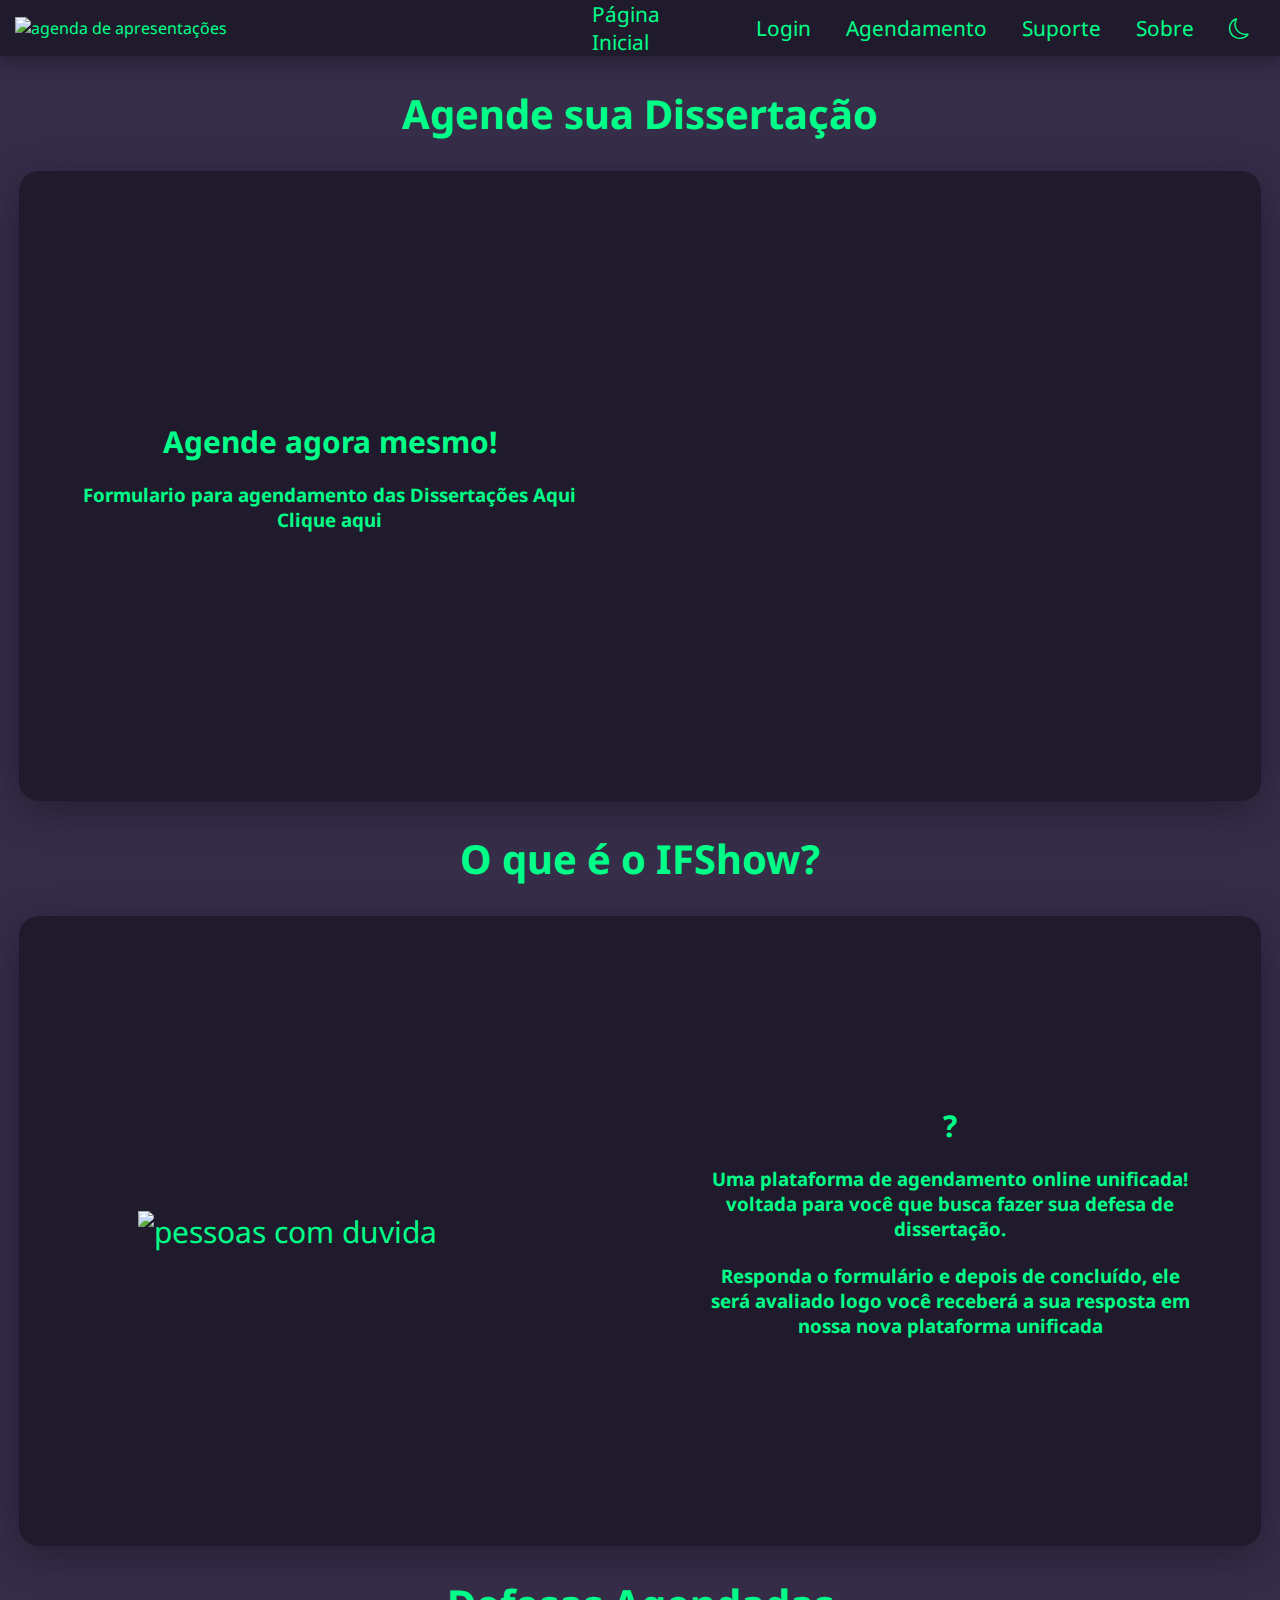
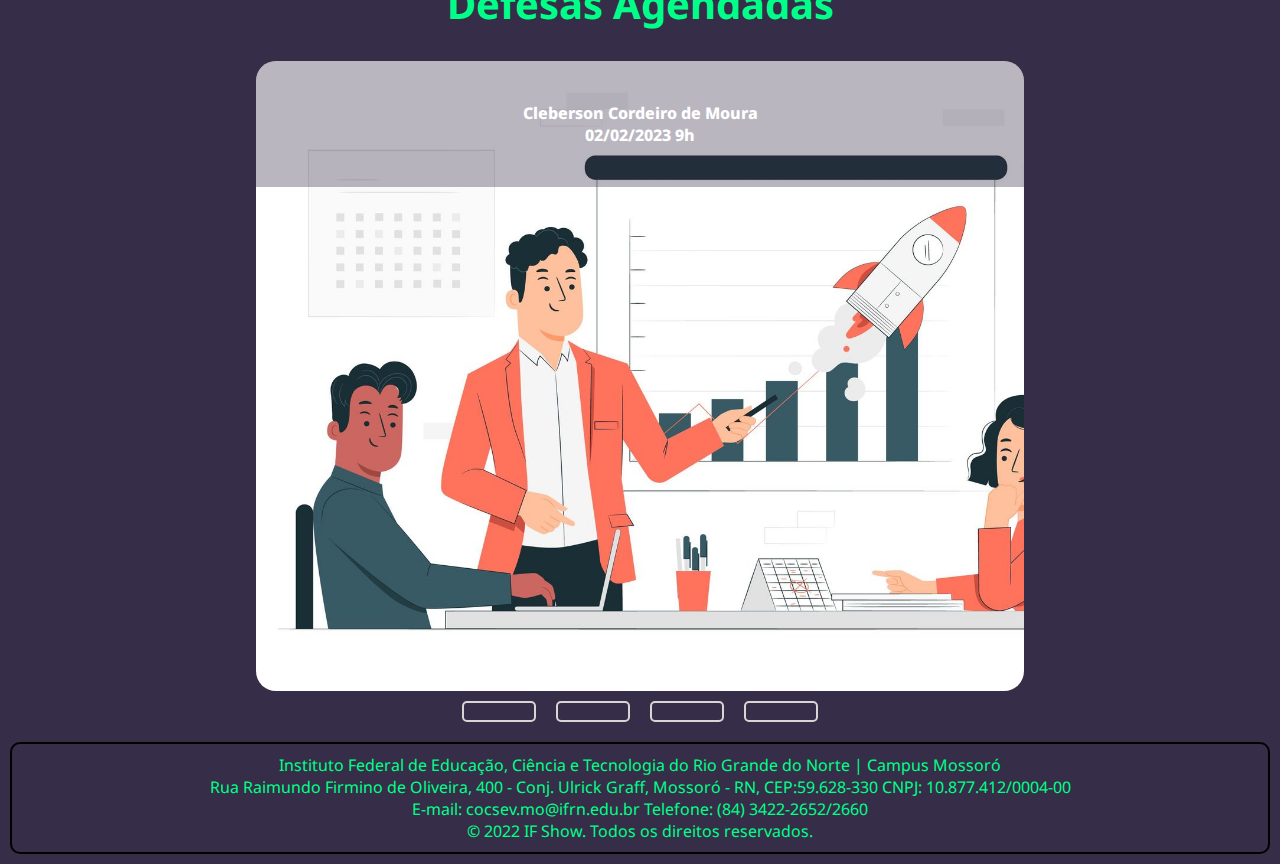
==== index.html @ 79ba43a1 "Update index.html" ====
<!DOCTYPE html>
<html lang="pt-br">
<head>
    <meta charset="UTF-8">
    <meta http-equiv="X-UA-Compatible" content="IE=edge">
    <meta name="viewport" content="width=device-width, initial-scale=1.0">
    <title>Projeto integrador</title>
    <link rel="stylesheet" href="estilos/index.css">
    <link rel="stylesheet" href="media_queries/indexmq.css">

    <link rel="stylesheet" href="https://cdn.jsdelivr.net/npm/bootstrap-icons@1.9.1/font/bootstrap-icons.css">
    <link rel="stylesheet" href="estilos/header_e_footer.css">
    <link rel="shortcut icon" href="imagens/favicon.ico" type="image/x-icon">
    <!--Links dos ícones-->
    
</head>

<body>
    
    <header>
        
        <section id="logo">
            <a target="_blank"  href="https://profept.ifrn.edu.br/">
                <img class="efeito_de_zoom" src="imagens/logo.png" alt="agenda de apresentações" >
            </a>
            

        </section>
        <section  id="icones">
           
            <nav id="nav">
                 <button id="btn-mobile">
                    <span id="hamburguer"></span>
                </button>
                
            
            <ul id="menu">
                <li>
                    <a  href="index.html" class="efeito efeito_de_carregamento"> Página Inicial</a>
                </li>
                
                <li>
                    <a href="login.html" class="efeito efeito_de_carregamento" rel="next">Login</a>
                </li>

                <li>
                    <a href="agendamento.html" class="efeito efeito_de_carregamento" rel="next">Agendamento</a> 
                </li>
               
                <li>
                    <a href="suporte.html" class="efeito efeito_de_carregamento" rel="next">Suporte</a>
                </li>

                <li>
                    <a href="sobre.html" class="efeito efeito_de_carregamento" rel="next">Sobre</a> 
                </li>


                

                <li>
                    <a href="#" class="efeito efeito_de_carregamento">
                       <input type="checkbox" name="mudar_tema" id="mudar_tema" >
                    <label for="mudar_tema" >
                        <i class="bi bi-sun "></i>
                        <i class="bi bi-moon"></i>
                    </label> 
                    </a>
                </li>
                    
                    
                
            </ul>
            </nav>
            

        </section>
    </header>
    <main>
<h1>Agende sua Dissertação </h1>
<section class="opcoes">
 
    <div class="left_part">
        <img src="imagens/happy-student-animate.svg" class="estudantes_felizes" alt="">
    </div>

    <div class="right_part">
       
        <div class="card_opcoes">
            <h3>Agende agora mesmo!</h3>
        
        <div class="textfield"> 
            <h3>Formulario para agendamento das Dissertações Aqui</h3>
           
            <h3><a href="agendamento.html">Clique aqui</a></h3>
           

            
        </div>
        

        </div>
        
       
       </div>

    </div>    

</section>
<h1>O que é o IFShow?</h1>
      
        <section class="opcoes opcoes2">
            
 
            <div class="left_part">
                <img src="imagens/questions-animate.svg" class="estudantes__com_duvidas" alt="pessoas com duvida">
            </div>
        
            <div class="right_part">
               
                <div class="card_opcoes">
                    <h3>?</h3>
                
                <div class="textfield"> 
                    
                   
                    <h3>Uma plataforma de agendamento online unificada! voltada para você que busca fazer sua defesa de dissertação.</h3>
                    <br>
                    <h3>Responda o formulário e depois de concluído, ele será avaliado logo você receberá a sua resposta em nossa nova plataforma unificada</h3>
                   
        
                    
                </div>
                
        
                </div>
                
               
               </div>
        
            </div>  
        </section>  
<h1>Defesas Agendadas</h1>
<section id="carrossel">
    
    
    <div id="slides">    
        <input type="radio" name="slide" id="slide1" checked>
       
        <input type="radio" name="slide" id="slide2">
        <input type="radio" name="slide" id="slide3">
        <input type="radio" name="slide" id="slide4">
        
        <div class="slide s1">
            <div id="imagem1">
                <div class="text_aside">
                    <p>Cleberson Cordeiro de Moura</p>
                    <p>02/02/2023 9h</p>
                </div>
                
            </div>
             
           
                
                    
        </div>
        <div class="slide">
            <div id="imagem2">
                <div class="text_aside">
                    <p>Maria do Socorro Araújo Vale</p>
                   
                    <p>02/02/2023 14h</p>
                </div>
            
            </div>
                
                
        </div>
        <div class="slide">
            <div id="imagem3">
                <div class="text_aside">
                    <p>Rafael Castro de Souza</p>
                    
                    <p>16/02/2023 9h</p>

            
                </div>
            
            </div>
            
                
                
               
        </div>
        <div class="slide">
            
            <div id="imagem4">
                <div class="text_aside">
                <p>Leila Maria Rodrigues Carvalho</p>
                <p>02/03/2023 9h</p>
            </div>
                 
            </div>
           
                
        </div>
    
        
        
    </div>

        
</section>
<div class="navegacao">
            <label for="slide1"></label>
            <label for="slide2"></label>
            <label for="slide3"></label>
            <label for="slide4"></label>
        </div>

        
    </main>

    <footer>
        
        <p>Instituto Federal de Educação, Ciência e Tecnologia do Rio Grande do Norte | Campus Mossoró</p>
        <p>Rua Raimundo Firmino de Oliveira, 400 - Conj. Ulrick Graff, Mossoró - RN, CEP:59.628-330 CNPJ: 10.877.412/0004-00 </p>
        <p>E-mail: cocsev.mo@ifrn.edu.br Telefone: (84) 3422-2652/2660</p>
        
        
        <p>© 2022 IF Show. Todos os direitos reservados.</p>
    </footer>
</body>
</html>

<script src="Javascript/javascript_principal.js"></script>
<script src="Javascript/carrossel.js"></script>
<!--defer - o arquivo será carregado dps do documento - não funcionar no GitHub Pages-->
---- estilos/index.css ----
@charset "utf-8";
@import url('https://fonts.googleapis.com/css2?family=Noto+Sans&family=Passion+One:wght@400;700;900&family=Sriracha&display=swap');
*{
    margin: 0px;
    padding: 0px;
}



body{
    box-sizing: border-box;
    background-color: #362d49;
    color: #00ff88;
    font-family: "Noto Sans", sans-serif;
    transition: 0.3s;
}

/*
-----cabeça------
*/


h1{
    font-size: 40px;
    text-align: center;
    margin: 30px;
   
}
/*Modo claro e modo escuro*/


.light header{
    background-image: linear-gradient(to right,rgb(55, 226, 169),rgb(53, 130, 231));
    color: #0f73e6;
}

.light{
    background-image: linear-gradient(to right,rgb(53, 130, 231),aliceblue);
    color: black;
}
.light .bi-sun{color: white;}
.light .opcoes{
    background-image: linear-gradient(to right,aliceblue,rgb(53, 130, 231));
}


.light  .navegacao label{
    border:solid 2px black;
}
.light  .navegacao label:hover{
    background-color: #00ff88;
}

.light .textfield>input{
   
    background-color: aquamarine;
    color: black;
    
}
.light header a{
    color: white;
}
/*Modo claro e modo escuro*/

/*
-----cabeça------
*/
 /*Main*/
 /*Parte para agendar apresentações, tcc e seminários*/
 .opcoes{ 
    
    border-radius: 20px;
    box-shadow: 0px 10px 40px #00000056;
    display: flex;
    align-items: center;
    justify-content: center;
    flex-direction: row-reverse;
    background: #201b2c;
    height: 70vh;
    width: 97vw;
     margin: auto;
    
       
 }
 .opcoes2{
    flex-direction: row;
 }
 .opcoes{
    margin-bottom: 20px;
 }
 .left_part{
    display: flex;
    width: 100vw;
    height: 100vh;
    display: flex;
    justify-content: center;
    align-items: center;
    font-size: 30px;

 }
 .estudantes_felizes{width: 30vw;}
 .estudantes__com_duvidas{ width: 30vw;
}
 .right_part{
    width: 100vw;
    height: 100vh;
    display: flex;
    justify-content: center;
    flex-direction:column;
    
    align-items: center;
    font-size: 1.6em;
    
 }
 
 .card_opcoes{
    
    width: 80%;
    height: 50%;
    display: flex;
    justify-content: center;
    align-items: center;
    flex-direction: column;
    padding: 30px 35px;
    
 }
.textfield{
    
    font-size: 1rem;
    width: 100%;
    text-align: center;
    display: flex;
    flex-direction: column;
    align-items: center;
    justify-content: center;
    padding: 20px;
    
}
.textfield a{cursor: pointer;}

.textfield a:hover{
    color: white;
}

 
/*carrossel de imagens*/

 

#carrossel{
    
    box-sizing: border-box;
    overflow: hidden;
   border-radius: 20px;
    

   margin: auto;
    height: 70vh;
    width: 60vw;
    
   
    
 }
 #slides{
    display: flex;
    height: 100%;
    width: 500%;
    background: no-repeat;
   
    
 } 

 .slide{
   
    width: 20%;
    transition: .6s;
    
     
}
.slide .text_aside {
    
   display: flex;
   align-items: center  ;
   flex-direction: column;
   justify-content: center;
   height: 20%;
   width: 100%;
   
   background-color: #362d4959; 
      

}
.slide .text_aside p{
    font-weight: 800;
    color: white;
}
#imagem1{ 
    background-image: url('../imagens/apresentacao1.jpg');
    background-size:cover;
    background-repeat: no-repeat;  
    height: 100%;
    width: 100%;
}
#imagem2{
    background-image: url('../imagens/apresentacao2.jpg');
    /*Toma cuidado com os caminhos das imagem o live server pode enganar*/
    background-size: cover;
   
    background-repeat: no-repeat;
    height: 100%;
    width: 100%;
}
#imagem3{
    background-image: url('../imagens/apresentacao3.jpg');
    background-repeat: no-repeat;
    background-size: cover;
    height: 100%;
    width: 100%;
}
#imagem4{
    background-image: url('../imagens/apresentacao4.jpg');
    background-repeat: no-repeat;
    background-size: cover;
    
    height: 100%;
    width: 100%;
}
#slide1:checked ~ .s1{
    margin-left: 0;
    width: 20%;
    height: 100%;
    
    
}
#slide2:checked ~ .s1{
    margin-left: -20%;
   
    
    width: 20%;
    height: 100%;
}
#slide3:checked ~ .s1{
    margin-left: -40%;
    
    width: 20%;
    height: 100%;
}
#slide4:checked ~ .s1{
    margin-left: -60%;
    
    width: 20%;
    height: 100%;
}



 .navegacao{
   
   display: flex;
   position: relative;
   margin: auto;
  
   justify-content: center;
     

 }

 
 .navegacao label{
    
    display: block;
    
   cursor: pointer;
   border-radius: 5px;
    width: 70px;
    height: 17px;
    border: 2px solid rgb(216, 213, 213);
    margin: 10px; transition: .4s;
    
 }
 
 .navegacao label:hover{
    background-color: #00ff88;
   
 }

 input[type='radio']{display: none;}
/*carrossel de imagens*/
---- media_queries/indexmq.css ----
@media only screen and (max-width: 950px){
    
h3{
    font-size: 1em;
    text-align: center;
}
    .textfield{
        padding: 10px;
    }
#opcoes{ 
    background: #2f2841;
    border-radius: 20px;
    box-shadow: 0px 10px 40px #00000056;
    display: flex;
    align-items: center;
    justify-content: center;
    flex-direction: column;
    background: #201b2c;
    height: 50%;
    width: 97%;
     }
     .right_part{
        width: 100vw;
        height: 10%;
        display: flex;
        justify-content: center;
        flex-direction:column;
        
        align-items: center;
        font-size: 1.6em;
     }
     .left_part{
        display: flex;
        width: 100vw;
        height: 100%;
        display: flex;
        justify-content: center;
        align-items: center;
        font-size: 30px;}

.estudantes_felizes{width: 40vw;}
.estudantes__com_duvidas{
    width: 39vw;
}
#carrossel{
    width: 80vw;
}
}

@media only screen and (max-width: 600px){

   
    #logo{
        
        display: flex;
        align-items: center;
        justify-content:center;
        
    }
    
    #logo img{
    
    height: 140px;
    background-size: cover;
    margin: 5px;
    
    
    }
    header{
        display: flex;
        flex-direction: column;
        justify-content: center;
        align-items: center;
    }
    #icones {
display: flex;
justify-content: center;
align-items: center;

font-size: 1.6em;


}
ul{
    display: flex;
    flex-direction: row;
    align-items: center;
    justify-content: center;
}
#icones li{
    margin-left: -20px;
   display: flex;
   flex-direction: row;
   align-items: center;
    justify-content: center;

}
.estudantes_felizes{width: 50vw;}

#carrossel{
    width: 95vw;
}

#carrossel .navegacao label{
    
    display: flex;
    
   cursor: pointer;
   border-radius: 5px;
    width: 50px;
    height: 17px;
    border: 2px solid rgb(216, 213, 213);
    margin: 10px; transition: .4s;}
}
---- estilos/header_e_footer.css ----
/*
HEADER E FOOTER
*/

header{
    display: flex;
    align-items: center;
    justify-content:center;
    background-color:#201b2c;
    box-shadow: 0px 5px 20px #00000056;
    color: #00ff88;
   
}


header #logo{
    margin-left: 10px;
    width: 50%;
    display: flex;
    align-items: center;
    justify-content: flex-start;
    
}

header #logo img{

height: 120px;
background-size: cover;
margin: 5px;
}
.efeito_de_zoom{
    
    transition: all 0.6s cubic-bezier(0.165,0.84,0.44,1);

}
.efeito_de_zoom::after{
    
    content: "";
    transition: all 0.6s cubic-bezier(0.165,0.84,0.44,1);
    z-index: -1;
    box-shadow: 0 0px 15px 0 rgba(0, 0, 0, 3);

}
.efeito_de_zoom:hover{
    transform: scale(1.15,1.15);
        
}


header #icones {
display: flex;
justify-content: center;
flex-direction:column;

align-items: center;

width: 60%;
font-size: 1.3em;



}
nav{
    display: flex;
align-items: flex-end;
justify-content: end;
}
header ul{
   
    height: 100%;
    display: flex;
    flex-direction: row;
    align-items: center;
    justify-content: end;
    
    
}
header  #icones li{
    
   display: flex;
   flex-direction: row;
   align-items: center;
    justify-content: center;
  
}

#btn-mobile{
    display: none;
}
@media (max-width:950px){
    
    /*
    MENU
    */
    ul{margin: 0px;}
    #icones{
      
        width: 100%;
    }
   
    #menu{
        display: flex;
        flex-direction: column;
        position: relative;
        align-items: center;
        justify-content: center;
        
        width: 60%;
        
        
        background:none;
        
        height: 0px;
        transition: .6s;
          
        visibility: hidden;
        overflow: hidden;
    }

    #nav.active #menu{
        height: calc(110vh - 190px);
        visibility: visible;
        overflow-y: auto;
        
        
        
       
    }
    #menu a{
        padding: 1rem 0px;
        margin: 0px 1rem;
        border-bottom: 2px solid rgba(28, 218, 107, 0.1);
        width: 100vw;
        display: flex;
        align-items: center;
        justify-content: center;
    }
    .light #menu a{border-bottom: 2px solid rgba(151, 61, 61, 0.1)}
     #btn-mobile{
        display: flex;
            align-items: center;
            justify-content: center;
            
        padding: .5rem 47vw;
        border: none;
        background: none;
        cursor: pointer;
        color: #00ff88;
        background-color: #3c3252;
       
       
    }
    
    .light #btn-mobile{color: black;
        background-color:rgba(0,0,0,.05);}

    #hamburguer{
        border-top:2px solid currentColor;
        width: 20px;
    }
    #hamburguer::after,#hamburguer::before{
        content: '';
        display: block;
        width: 20px;
        height: 2px;
        background: currentColor;
        margin-top: 5px;
        transition: .3s;
        position: relative;
    }
    #nav{
        display: flex;
        flex-direction: column;
        align-items: center;
        justify-content: center;
    }
    #nav.active #hamburguer{
        border-top-color:transparent ;
    }
    #nav.active #hamburguer::before{
      transform: rotate(135deg)   ;
    }

    #nav.active #hamburguer::after{
        transform: rotate(-135deg);
        top:-7px;
    }
    header #logo{
       
        display: flex;
        align-items: center;
        justify-content:center;
        
    }

    header{
        display: flex;
        flex-direction: column;
        justify-content: center;
        align-items: center;
    }
 
    header ul{
    display: flex;
    flex-direction: row;
    align-items: center;
    justify-content: center;
   
}
#icones li{
    
   display: flex;
   flex-direction: row;
   align-items: center;
    justify-content: center;
 margin-bottom: 10px;
 
}



}

@media (max-width:650px){
    #btn-mobile{
        padding: .5rem 46vw;
    }
}

a{
    text-decoration: none;
    color: #00ff88;
    cursor: pointer;
    
}


.efeito{
    
   padding-left: 5px;
  position: relative;
  box-sizing: border-box;
  margin: 0px 30px 0px 0px;
  transition: all 400ms ease;
}

.efeito_de_carregamento::before{
    content: "";
    position: absolute;
    top: 100%;
    left: -5px;
    width: 0px;
    height: 3px;
    background-color: #00ff88;
   text-align: center;
    transition: all 1s ease;
    
}
.efeito_de_carregamento:hover::before{
    width: calc(100% + 15px);}

footer{
    text-align: center;
    margin: 10px;
}



footer{
    margin: 10px;
    padding: 10px;
    border: 2px solid black;
    border-radius: 10px;
}


input[type="checkbox"]{
    display: none;

}



.light a{
    color: black;
}
.light .efeito_de_carregamento::before{
    background-color: black;
}
.bi-sun{
    display: none;
}
.light .bi-sun{
    cursor: pointer;
    display: block;
    
  
}
.bi-moon{
    
    cursor: pointer;
}
.light .bi-moon{
    display: none;
}
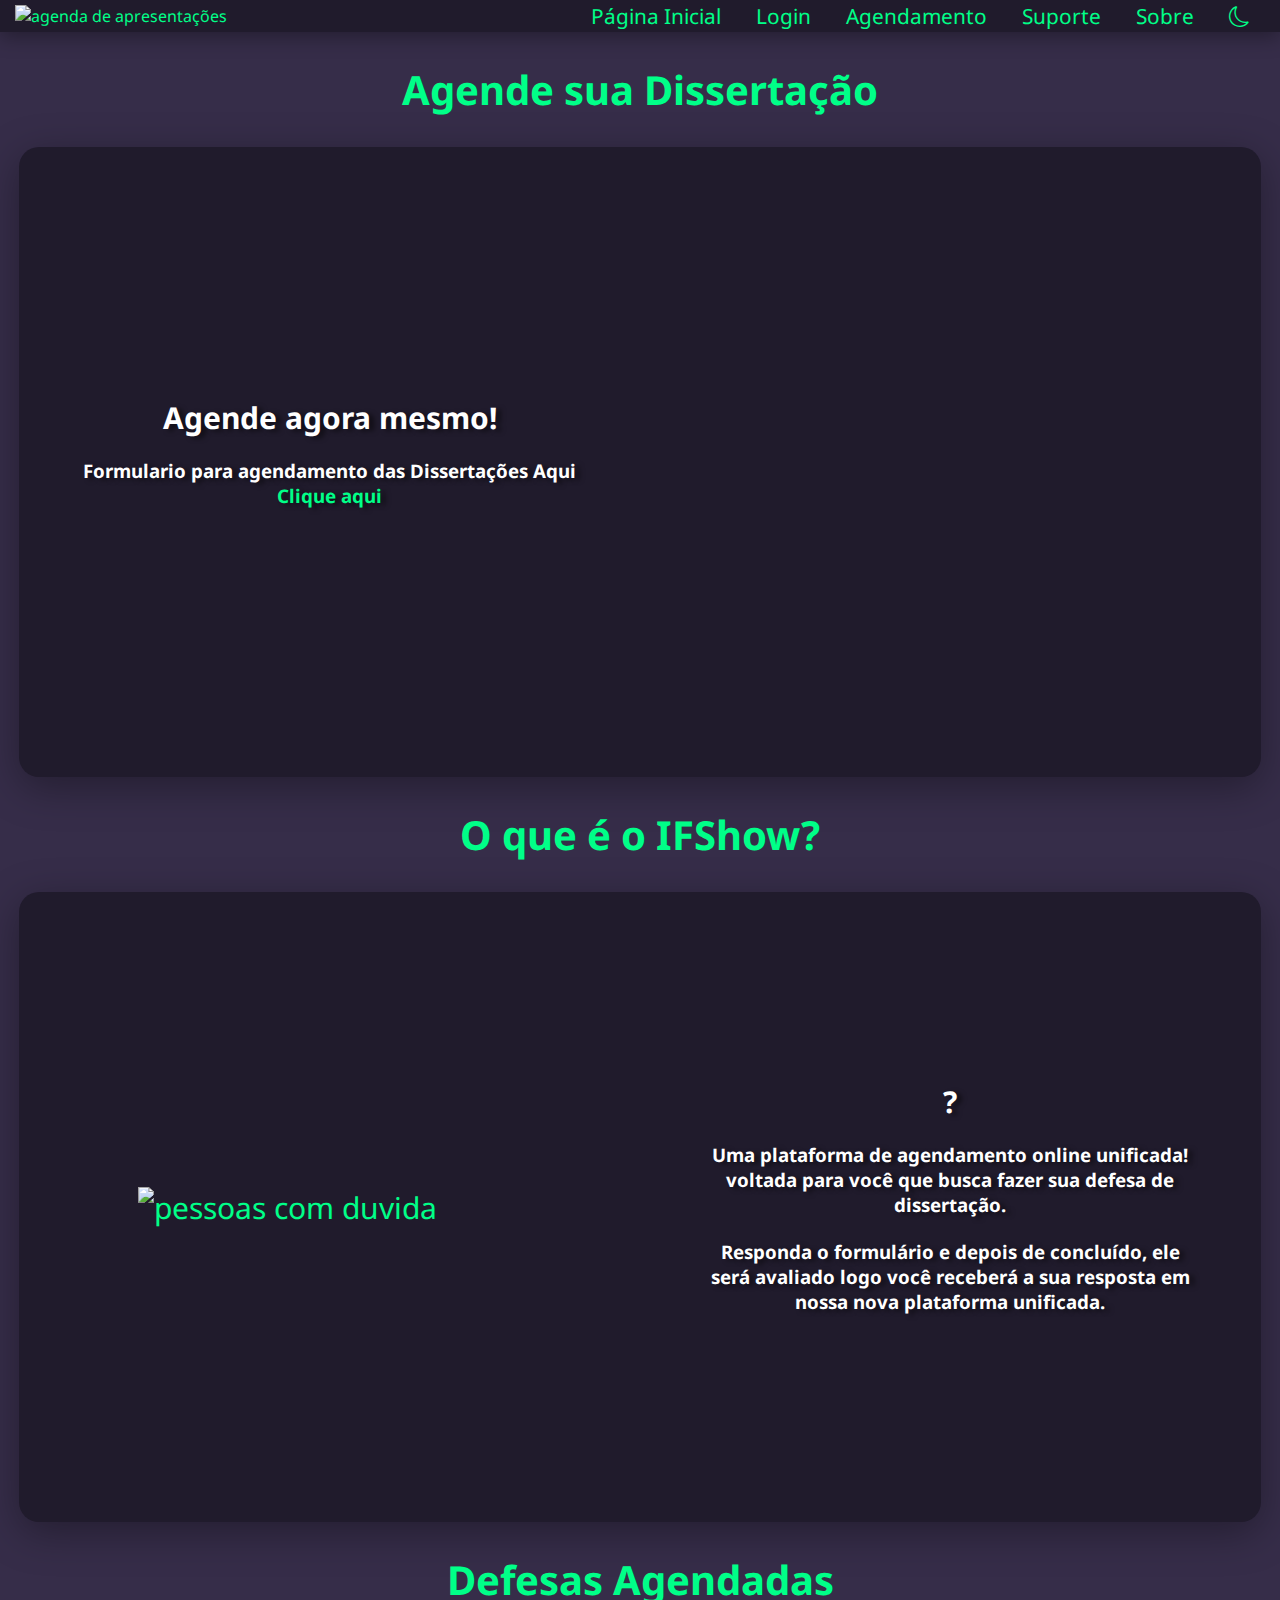
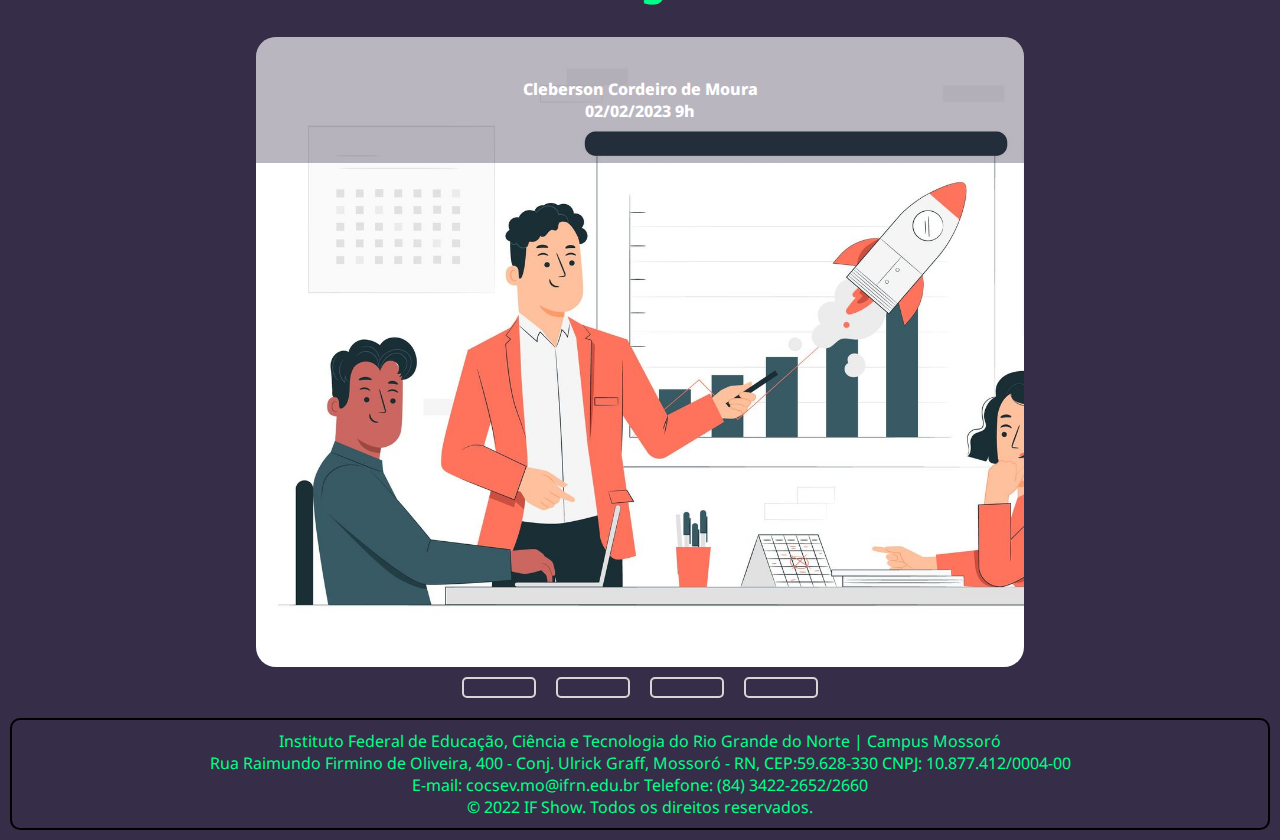
==== commit 256cc318: "ajustando cores" ====
--- a/index.html
+++ b/index.html
@@ -126,7 +126,7 @@
                    
                     <h3>Uma plataforma de agendamento online unificada! voltada para você que busca fazer sua defesa de dissertação.</h3>
                     <br>
-                    <h3>Responda o formulário e depois de concluído, ele será avaliado logo você receberá a sua resposta em nossa nova plataforma unificada</h3>
+                    <h3>Responda o formulário e depois de concluído, ele será avaliado logo você receberá a sua resposta em nossa nova plataforma unificada.</h3>
                    
         
                     
--- a/estilos/index.css
+++ b/estilos/index.css
@@ -24,19 +24,27 @@
     font-size: 40px;
     text-align: center;
     margin: 30px;
+    
+    
+ 
    
 }
 /*Modo claro e modo escuro*/
 
 
 .light header{
-    background-image: linear-gradient(to right,rgb(55, 226, 169),rgb(53, 130, 231));
+    background-image: linear-gradient(to right,rgb(55, 226, 169),rgb(68, 143, 241));
     color: #0f73e6;
 }
 
 .light{
-    background-image: linear-gradient(to right,rgb(53, 130, 231),aliceblue);
+    background-image: linear-gradient(to right,rgb(86, 156, 247),aliceblue);
     color: black;
+    
+}
+.light h1,h3{
+    color: white;
+    text-shadow: rgba(0, 0, 0, 0.527) 5px 2px 5px;
 }
 .light .bi-sun{color: white;}
 .light .opcoes{
@@ -124,6 +132,7 @@
     padding: 30px 35px;
     
  }
+
 .textfield{
     
     font-size: 1rem;
--- a/media_queries/indexmq.css
+++ b/media_queries/indexmq.css
@@ -50,58 +50,18 @@
 }
 }
 
-@media only screen and (max-width: 600px){
+@media only screen and (max-width: 650px){
 
    
-    #logo{
-        
-        display: flex;
-        align-items: center;
-        justify-content:center;
-        
-    }
     
-    #logo img{
-    
-    height: 140px;
-    background-size: cover;
-    margin: 5px;
-    
-    
-    }
-    header{
-        display: flex;
-        flex-direction: column;
-        justify-content: center;
-        align-items: center;
-    }
-    #icones {
-display: flex;
-justify-content: center;
-align-items: center;
-
-font-size: 1.6em;
-
-
+   
+.estudantes_felizes{width: 50vw;}
+.opcoes{
+    flex-direction: column;
+    height: auto;
 }
-ul{
-    display: flex;
-    flex-direction: row;
-    align-items: center;
-    justify-content: center;
-}
-#icones li{
-    margin-left: -20px;
-   display: flex;
-   flex-direction: row;
-   align-items: center;
-    justify-content: center;
-
-}
-.estudantes_felizes{width: 50vw;}
-
 #carrossel{
-    width: 95vw;
+    width: 90%;
 }
 
 #carrossel .navegacao label{
--- a/estilos/header_e_footer.css
+++ b/estilos/header_e_footer.css
@@ -49,12 +49,12 @@
 
 header #icones {
 display: flex;
-justify-content: center;
-flex-direction:column;
-
-align-items: center;
-
-width: 60%;
+justify-content: flex-end;
+
+
+align-items: flex-end;
+
+width: 100%;
 font-size: 1.3em;
 
 
@@ -106,7 +106,7 @@
         justify-content: center;
         
         width: 60%;
-        
+       
         
         background:none;
         
@@ -130,10 +130,11 @@
         padding: 1rem 0px;
         margin: 0px 1rem;
         border-bottom: 2px solid rgba(28, 218, 107, 0.1);
-        width: 100vw;
+        width: 80vw;
         display: flex;
         align-items: center;
         justify-content: center;
+        
     }
     .light #menu a{border-bottom: 2px solid rgba(151, 61, 61, 0.1)}
      #btn-mobile{
@@ -222,12 +223,15 @@
 }
 
 @media (max-width:650px){
+    #menu a{
+        width: 60vw;
+    }
     #btn-mobile{
         padding: .5rem 46vw;
     }
 }
 
-a{
+a{ 
     text-decoration: none;
     color: #00ff88;
     cursor: pointer;
@@ -254,6 +258,7 @@
     background-color: #00ff88;
    text-align: center;
     transition: all 1s ease;
+   
     
 }
 .efeito_de_carregamento:hover::before{
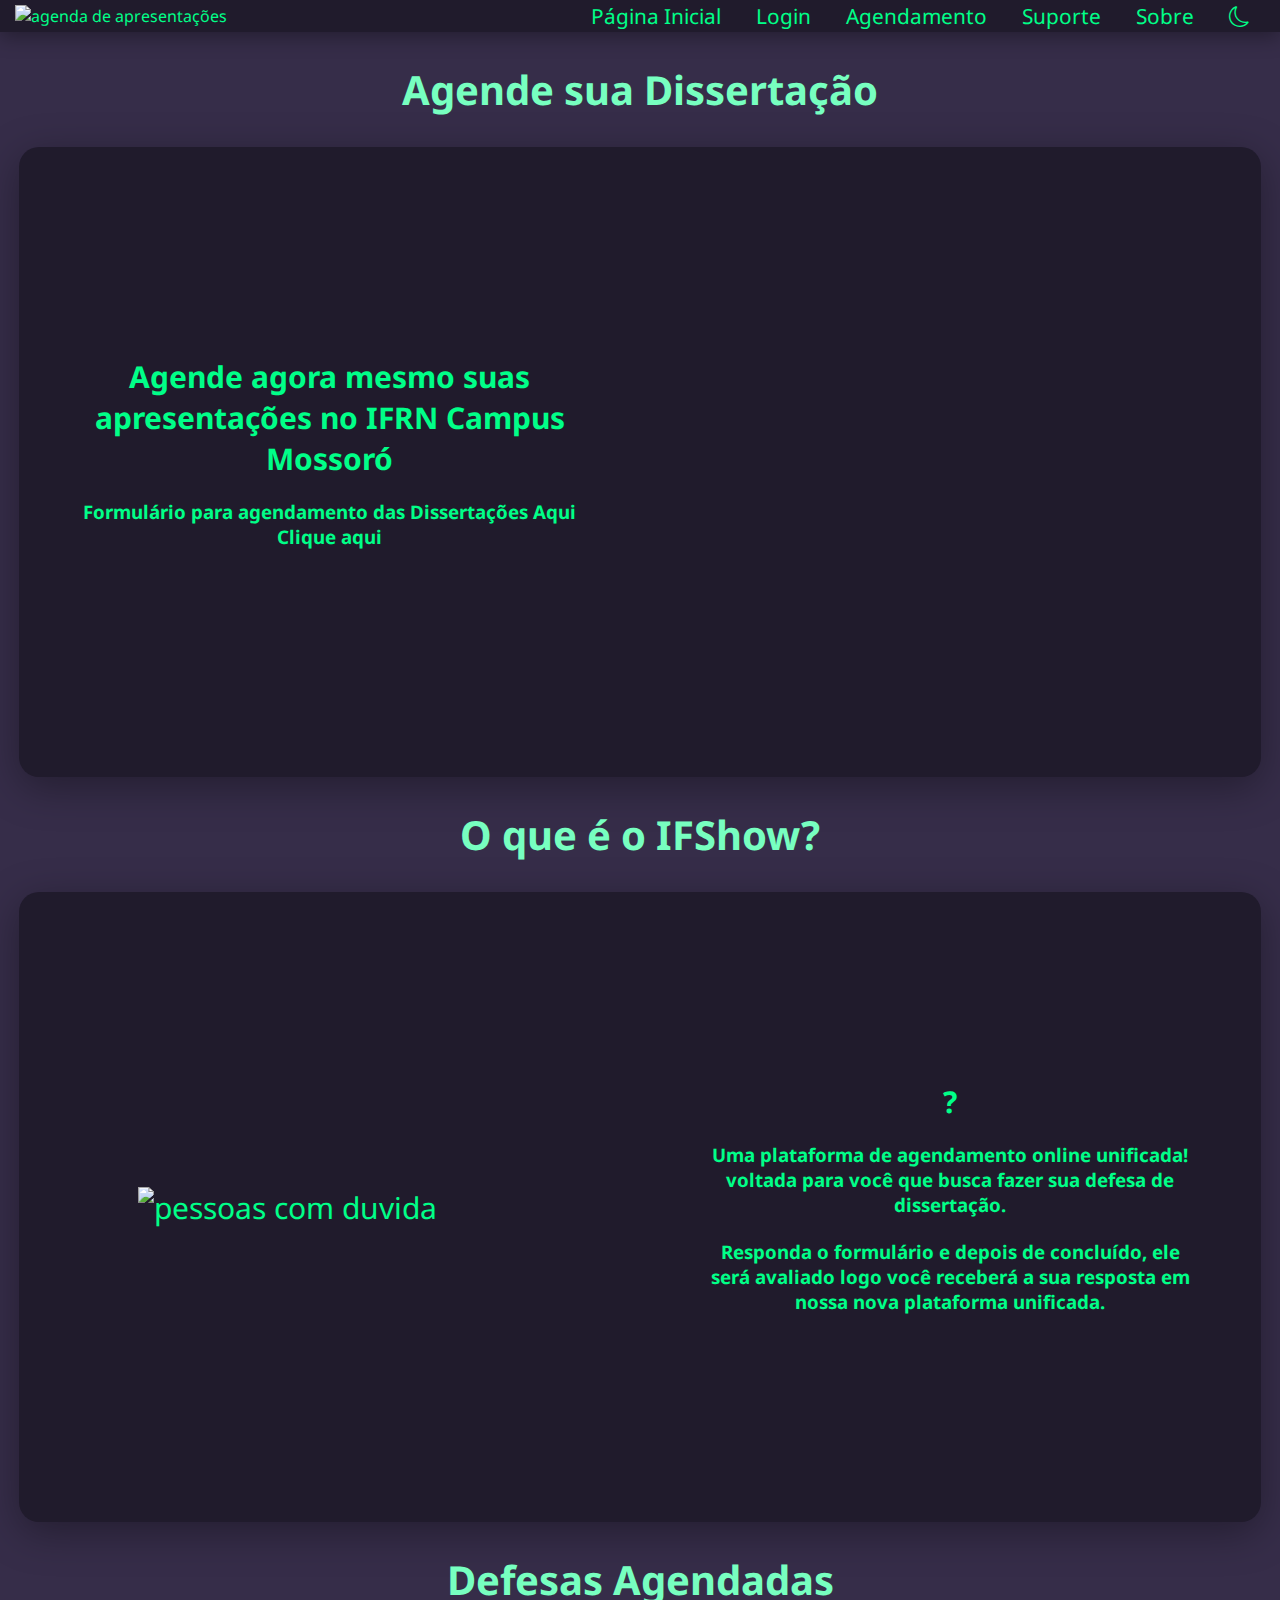
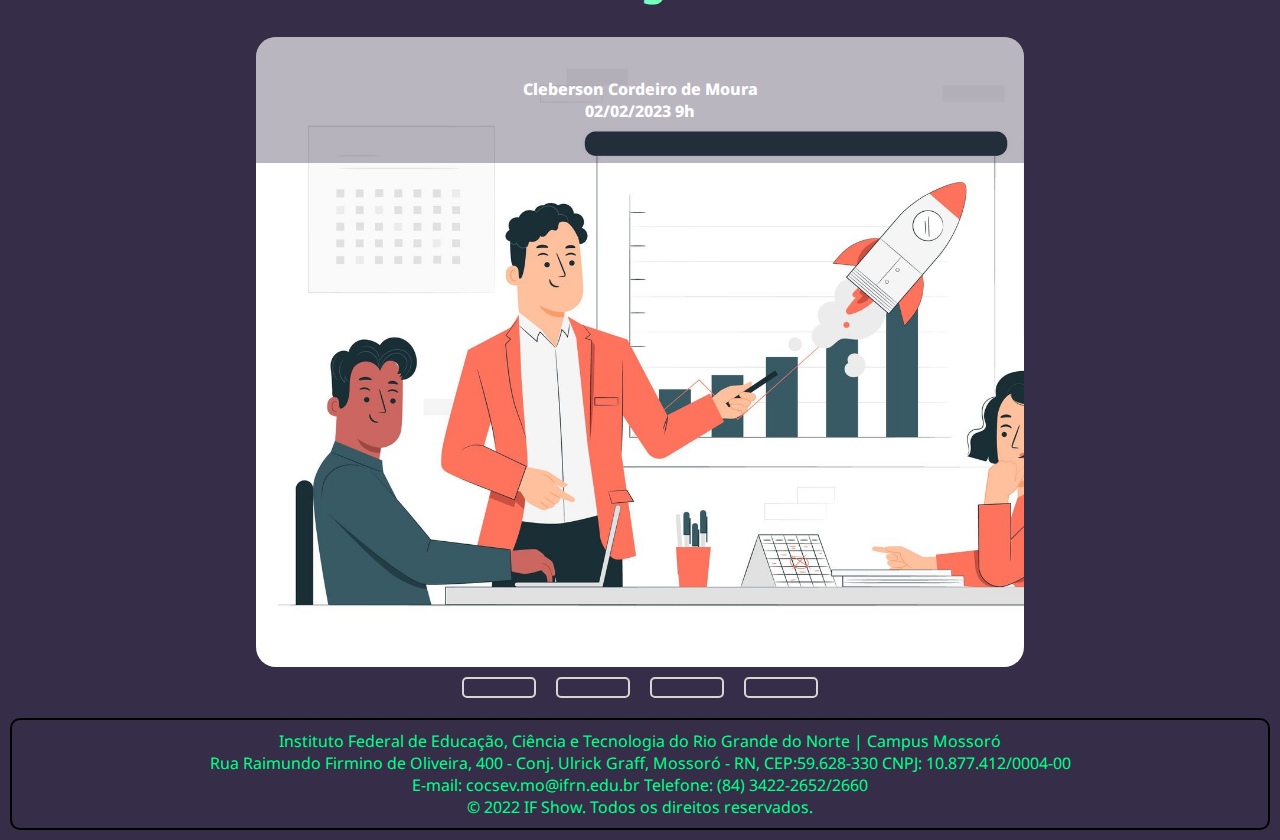
==== commit 9a600faf: "mudando conteúdo html" ====
--- a/index.html
+++ b/index.html
@@ -87,10 +87,10 @@
     <div class="right_part">
        
         <div class="card_opcoes">
-            <h3>Agende agora mesmo!</h3>
+            <h3>Agende agora mesmo suas apresentações no IFRN Campus Mossoró</h3>
         
         <div class="textfield"> 
-            <h3>Formulario para agendamento das Dissertações Aqui</h3>
+            <h3>Formulário para agendamento das Dissertações Aqui</h3>
            
             <h3><a href="agendamento.html">Clique aqui</a></h3>
            
--- a/estilos/index.css
+++ b/estilos/index.css
@@ -24,10 +24,14 @@
     font-size: 40px;
     text-align: center;
     margin: 30px;
-    
-    
- 
-   
+    color: #77FFC0;
+    
+    
+ 
+   
+}
+h3{
+    text-align: center;
 }
 /*Modo claro e modo escuro*/
 
@@ -42,7 +46,7 @@
     color: black;
     
 }
-.light h1,h3{
+.light h1,.light h3{
     color: white;
     text-shadow: rgba(0, 0, 0, 0.527) 5px 2px 5px;
 }
@@ -145,10 +149,13 @@
     padding: 20px;
     
 }
-.textfield a{cursor: pointer;}
+.light .textfield h3 a{
+    cursor: pointer;
+    color: currentColor;
+    color: white;}
 
 .textfield a:hover{
-    color: white;
+    color: rgb(0, 162, 255);
 }
 
  
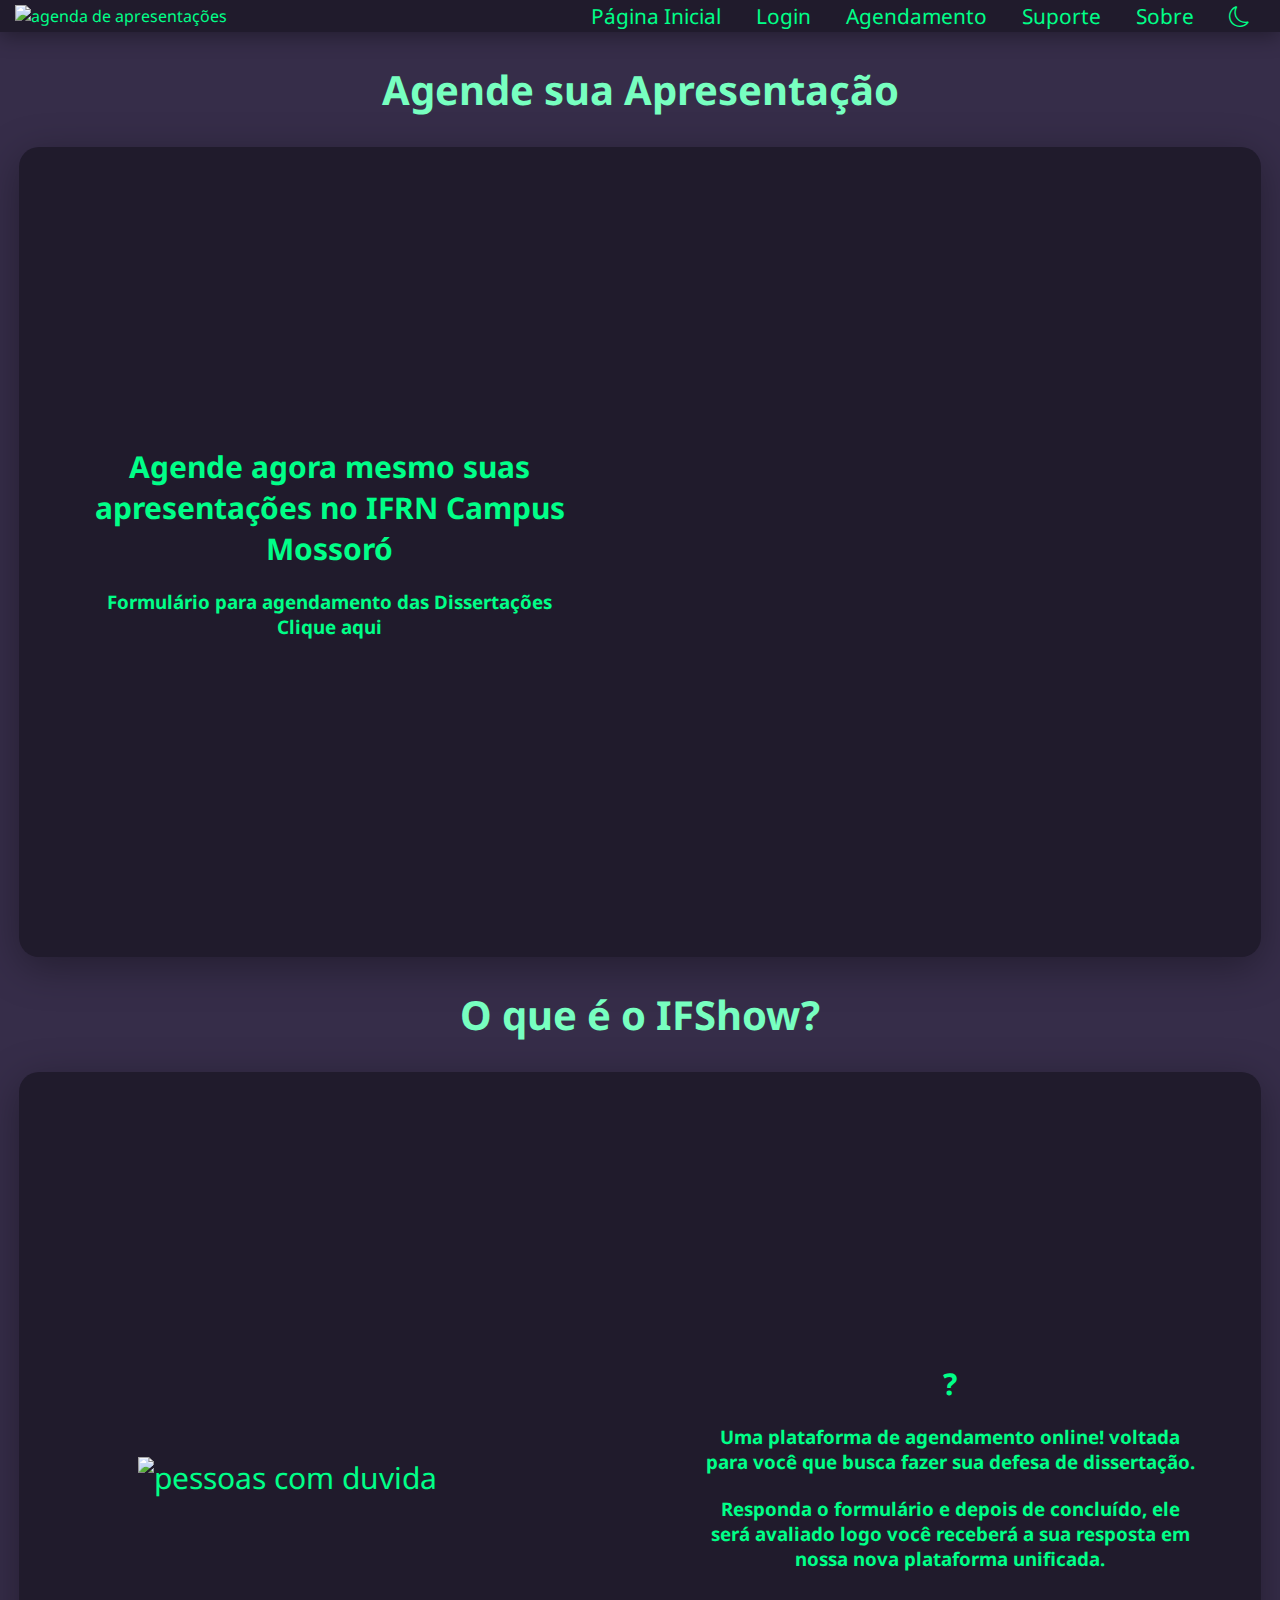
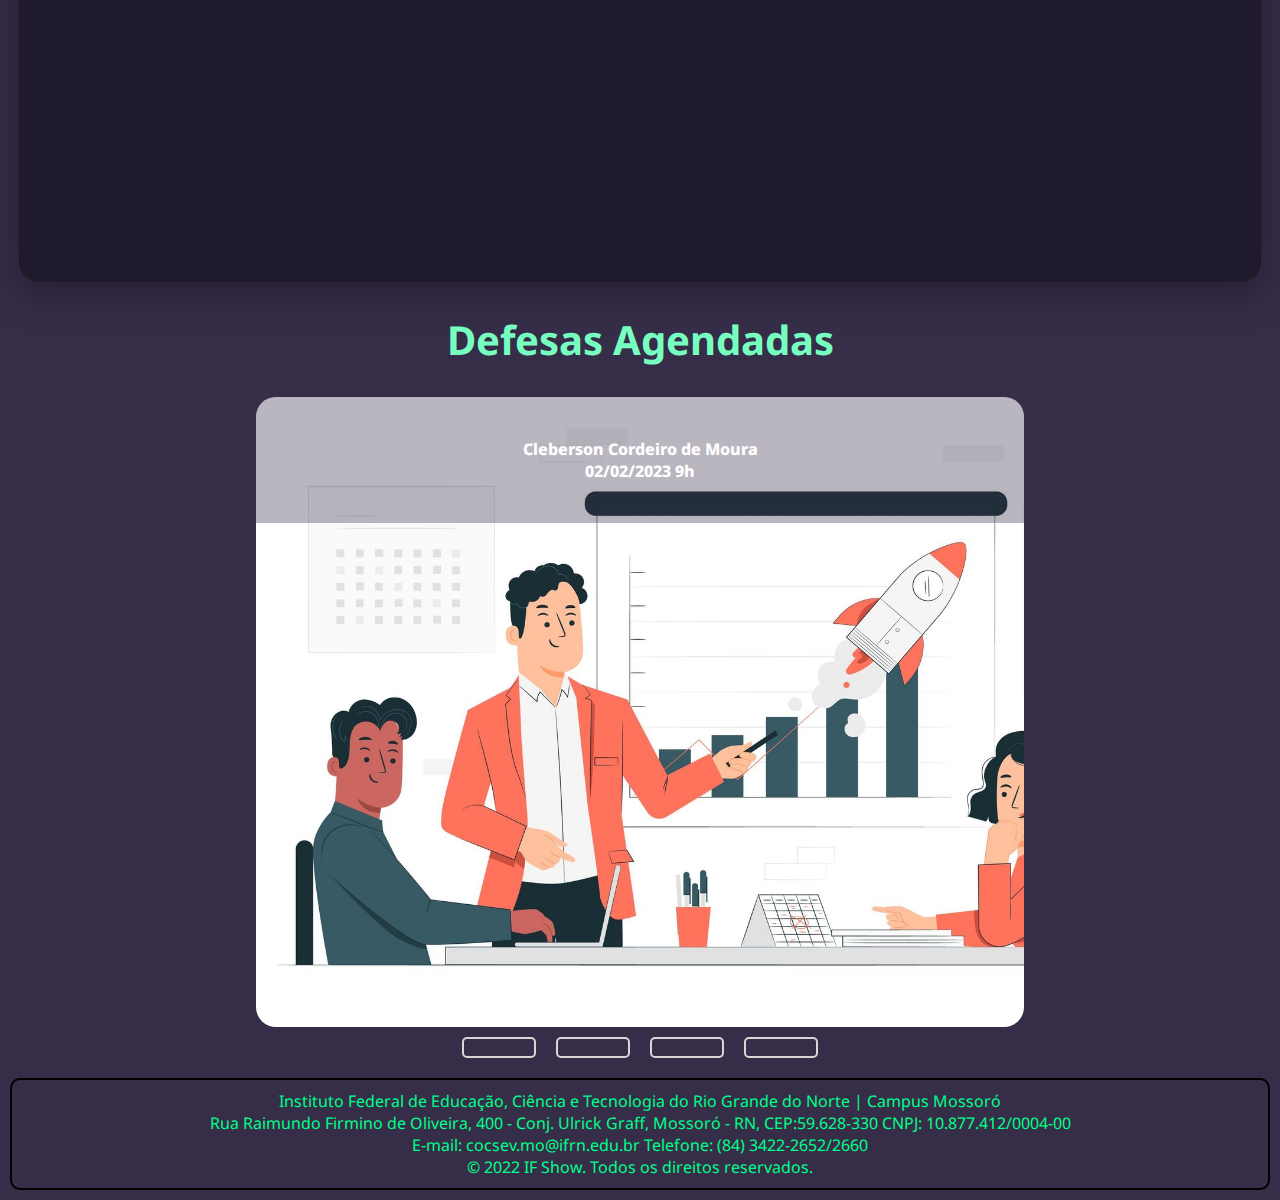
==== commit daa39058: "nome do script e correções" ====
--- a/index.html
+++ b/index.html
@@ -4,7 +4,7 @@
     <meta charset="UTF-8">
     <meta http-equiv="X-UA-Compatible" content="IE=edge">
     <meta name="viewport" content="width=device-width, initial-scale=1.0">
-    <title>Projeto integrador</title>
+    <title>Página Inicial</title>
     <link rel="stylesheet" href="estilos/index.css">
     <link rel="stylesheet" href="media_queries/indexmq.css">
 
@@ -77,7 +77,7 @@
         </section>
     </header>
     <main>
-<h1>Agende sua Dissertação </h1>
+<h1>Agende sua Apresentação </h1>
 <section class="opcoes">
  
     <div class="left_part">
@@ -90,7 +90,7 @@
             <h3>Agende agora mesmo suas apresentações no IFRN Campus Mossoró</h3>
         
         <div class="textfield"> 
-            <h3>Formulário para agendamento das Dissertações Aqui</h3>
+            <h3>Formulário para agendamento das Dissertações</h3>
            
             <h3><a href="agendamento.html">Clique aqui</a></h3>
            
@@ -124,7 +124,9 @@
                 <div class="textfield"> 
                     
                    
-                    <h3>Uma plataforma de agendamento online unificada! voltada para você que busca fazer sua defesa de dissertação.</h3>
+                    <h3>Uma plataforma de agendamento online! voltada para você que busca fazer sua defesa de dissertação.
+                    </h3>
+                  
                     <br>
                     <h3>Responda o formulário e depois de concluído, ele será avaliado logo você receberá a sua resposta em nossa nova plataforma unificada.</h3>
                    
@@ -233,6 +235,6 @@
 </body>
 </html>
 
-<script src="Javascript/javascript_principal.js"></script>
+<script src="Javascript/script.js"></script>
 <script src="Javascript/carrossel.js"></script>
 <!--defer - o arquivo será carregado dps do documento - não funcionar no GitHub Pages-->--- a/estilos/index.css
+++ b/estilos/index.css
@@ -32,6 +32,7 @@
 }
 h3{
     text-align: center;
+
 }
 /*Modo claro e modo escuro*/
 
@@ -72,6 +73,9 @@
 .light header a{
     color: white;
 }
+.light::-webkit-scrollbar-track {
+    background: #EEF7FF;      
+  }
 /*Modo claro e modo escuro*/
 
 /*
@@ -88,7 +92,7 @@
     justify-content: center;
     flex-direction: row-reverse;
     background: #201b2c;
-    height: 70vh;
+    height: 90vh;
     width: 97vw;
      margin: auto;
     
@@ -99,6 +103,7 @@
  }
  .opcoes{
     margin-bottom: 20px;
+    box-sizing: border-box;
  }
  .left_part{
     display: flex;
--- a/media_queries/indexmq.css
+++ b/media_queries/indexmq.css
@@ -62,6 +62,7 @@
 }
 #carrossel{
     width: 90%;
+    height: 60vh;
 }
 
 #carrossel .navegacao label{
--- a/estilos/header_e_footer.css
+++ b/estilos/header_e_footer.css
@@ -47,11 +47,9 @@
 }
 
 
-header #icones {
+header #icones  {
 display: flex;
 justify-content: flex-end;
-
-
 align-items: flex-end;
 
 width: 100%;
@@ -92,10 +90,15 @@
     /*
     MENU
     */
+    header #icones  {
+        display: flex;
+        justify-content: center;
+        align-items: flex-end;}
     ul{margin: 0px;}
     #icones{
       
         width: 100%;
+        justify-content: center;
     }
    
     #menu{
@@ -221,6 +224,8 @@
 
 
 }
+
+
 
 @media (max-width:650px){
     #menu a{
@@ -308,3 +313,20 @@
 .light .bi-moon{
     display: none;
 }
+body::-webkit-scrollbar{
+    width: 10px;
+   
+    
+}
+body::-webkit-scrollbar-thumb{
+    background-color: #00ff88;
+    border-radius: 5px;
+    
+}
+
+.light::-webkit-scrollbar{
+    width: 10px;
+}
+.light::-webkit-scrollbar-thumb{
+    background-color: #00a2ff;
+}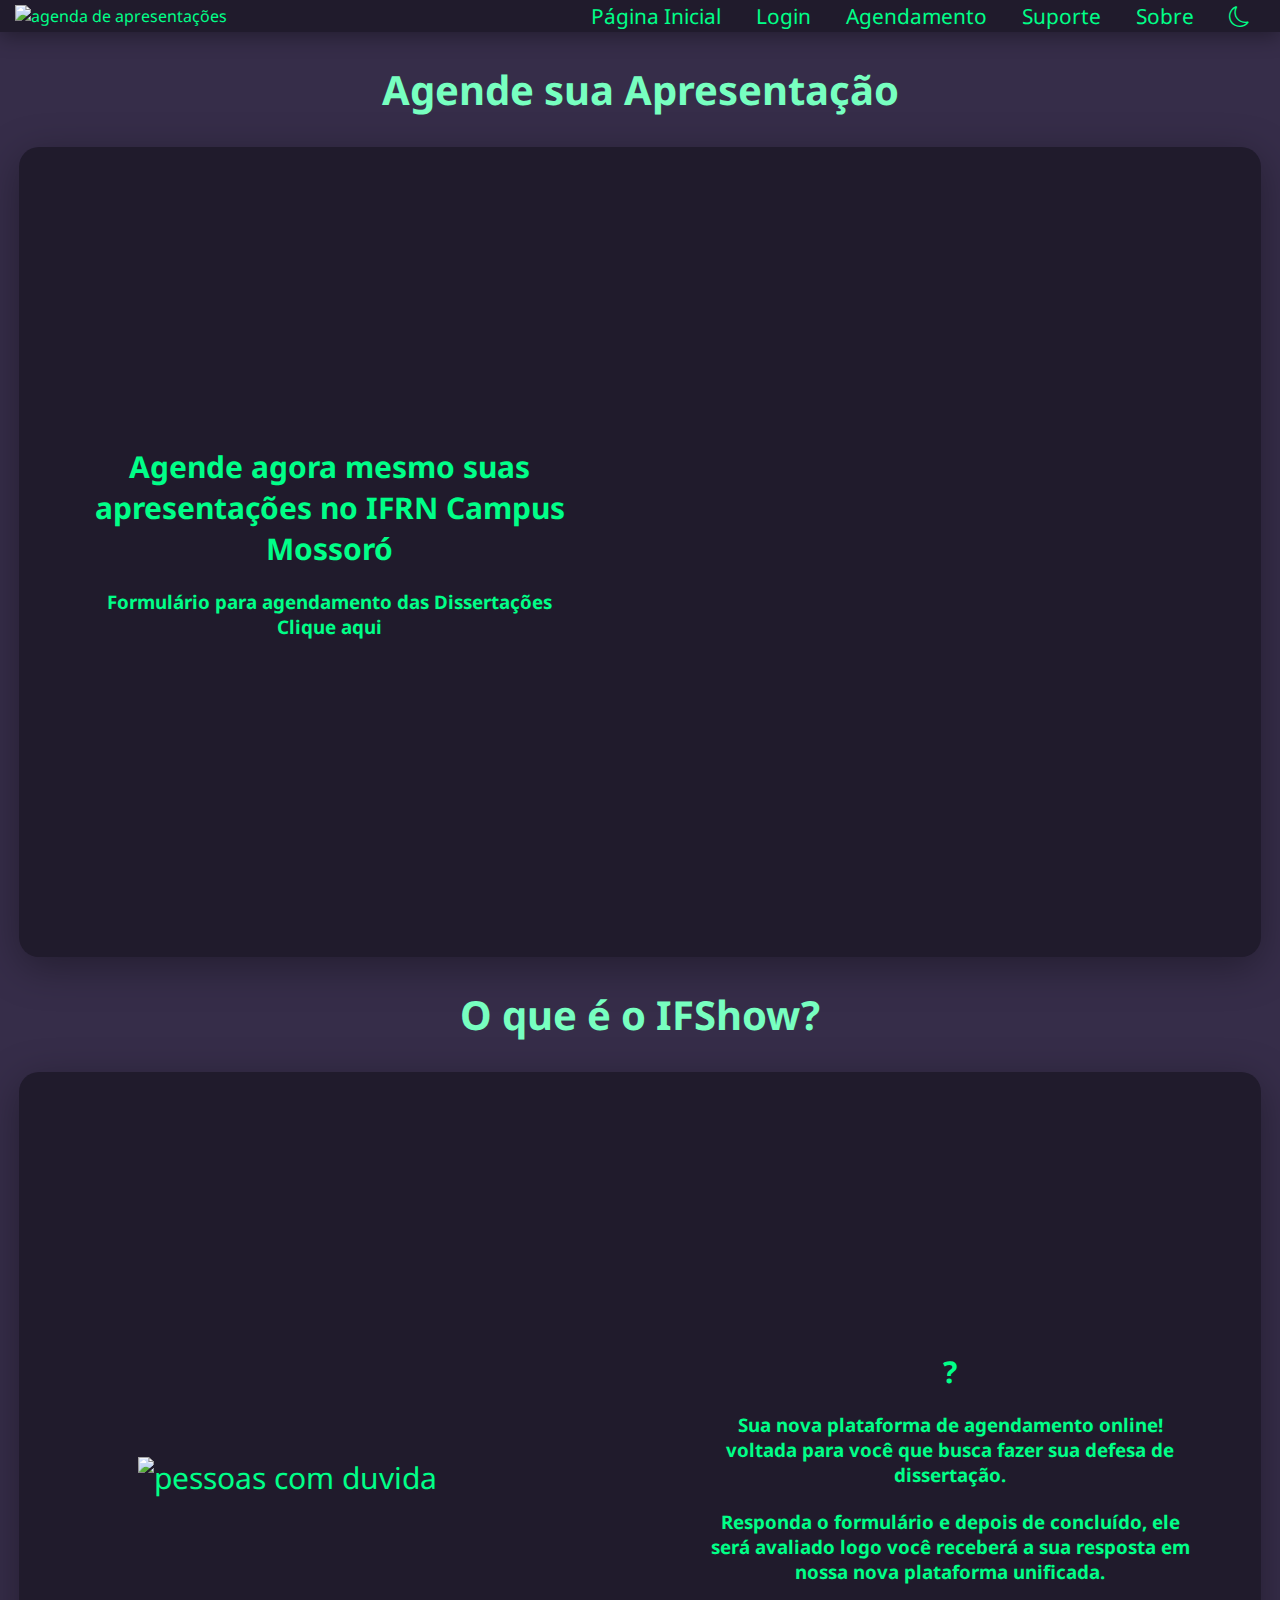
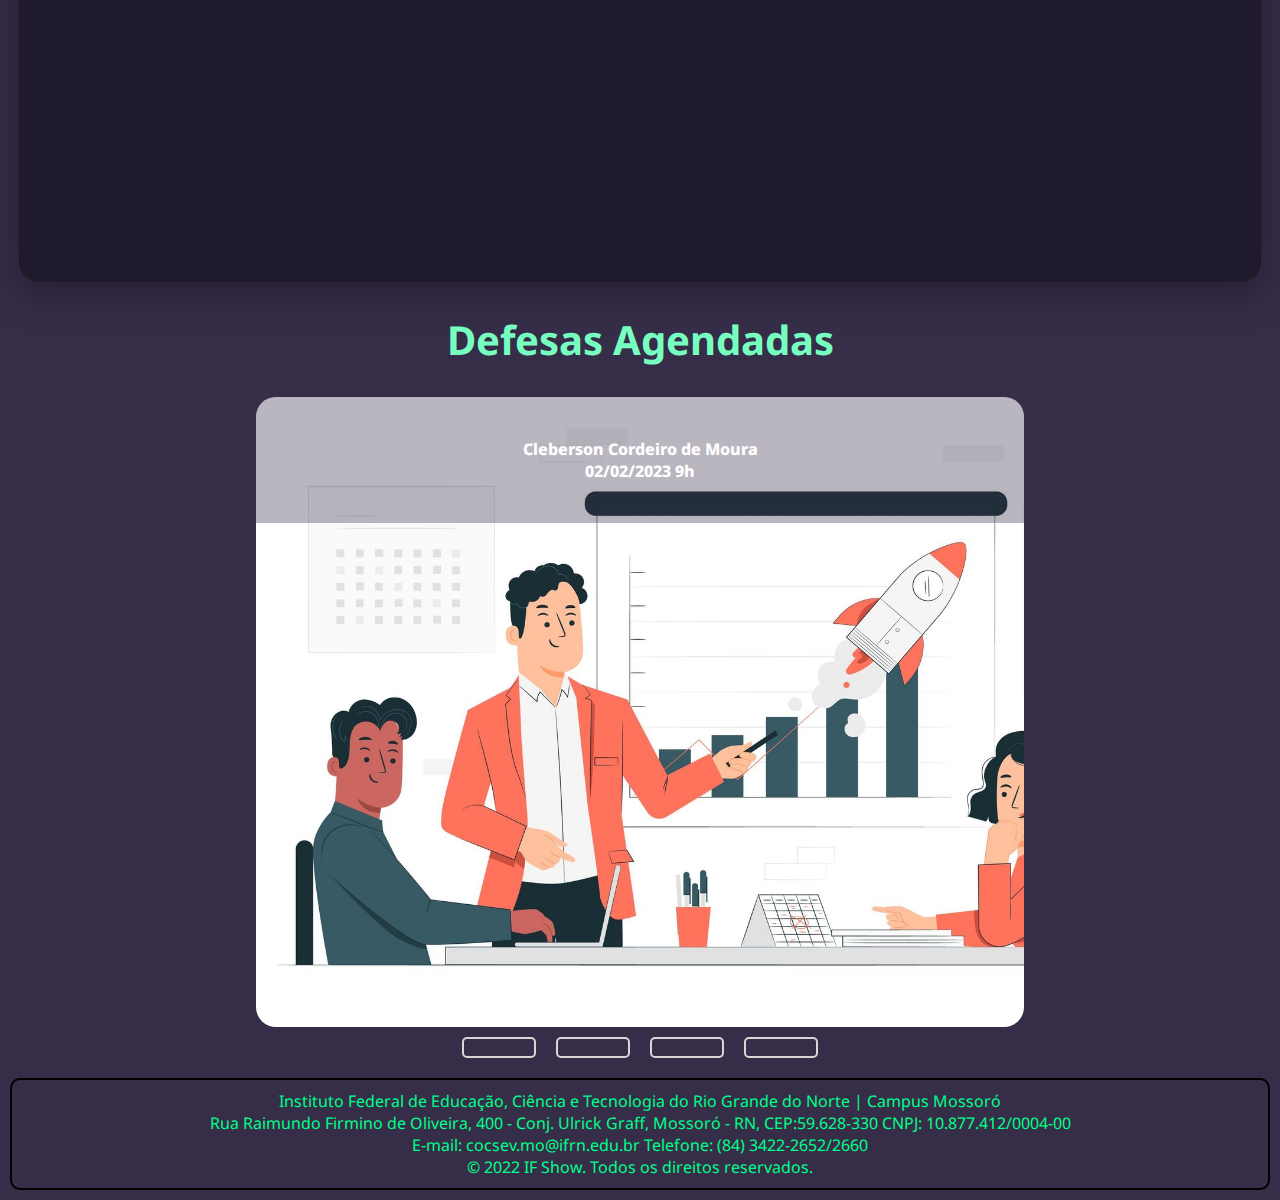
==== commit a77daf5b: "Update index.html" ====
--- a/index.html
+++ b/index.html
@@ -124,7 +124,7 @@
                 <div class="textfield"> 
                     
                    
-                    <h3>Uma plataforma de agendamento online! voltada para você que busca fazer sua defesa de dissertação.
+                    <h3>Sua nova plataforma de agendamento online! voltada para você que busca fazer sua defesa de dissertação.
                     </h3>
                   
                     <br>
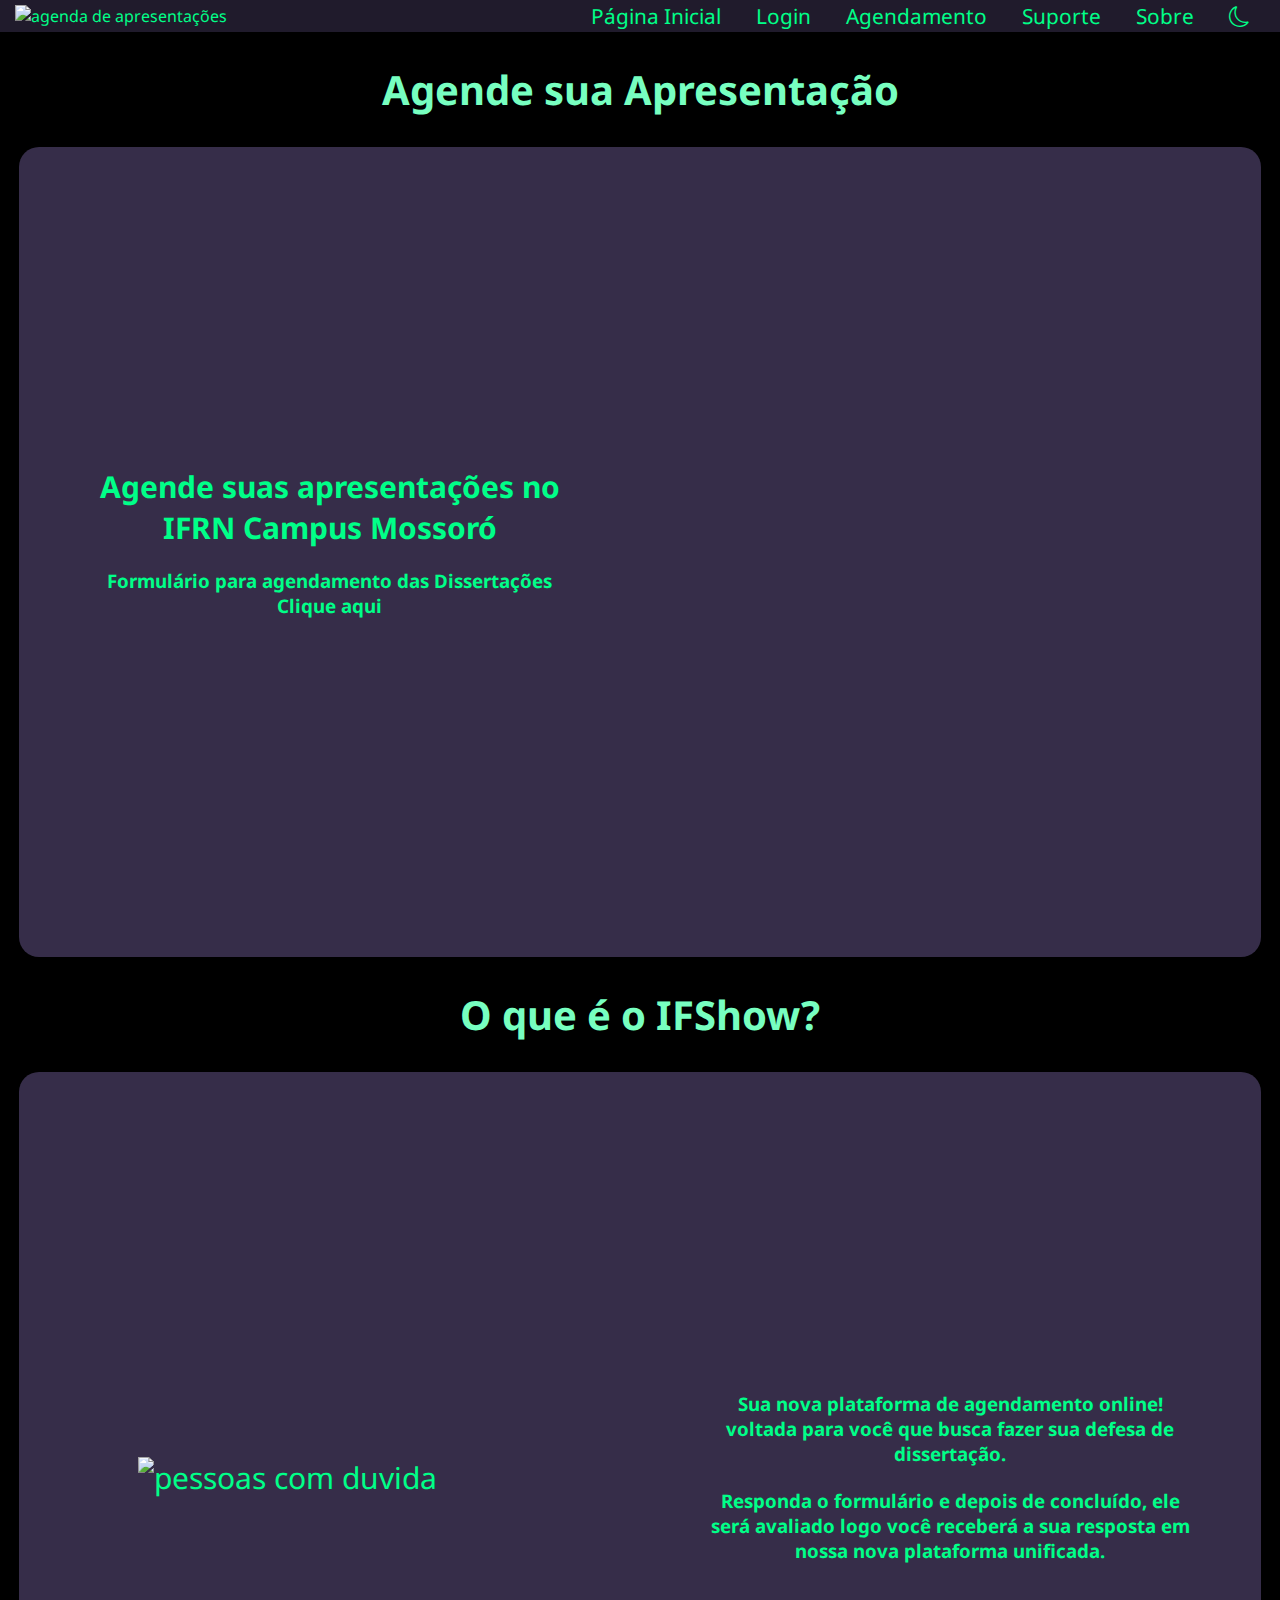
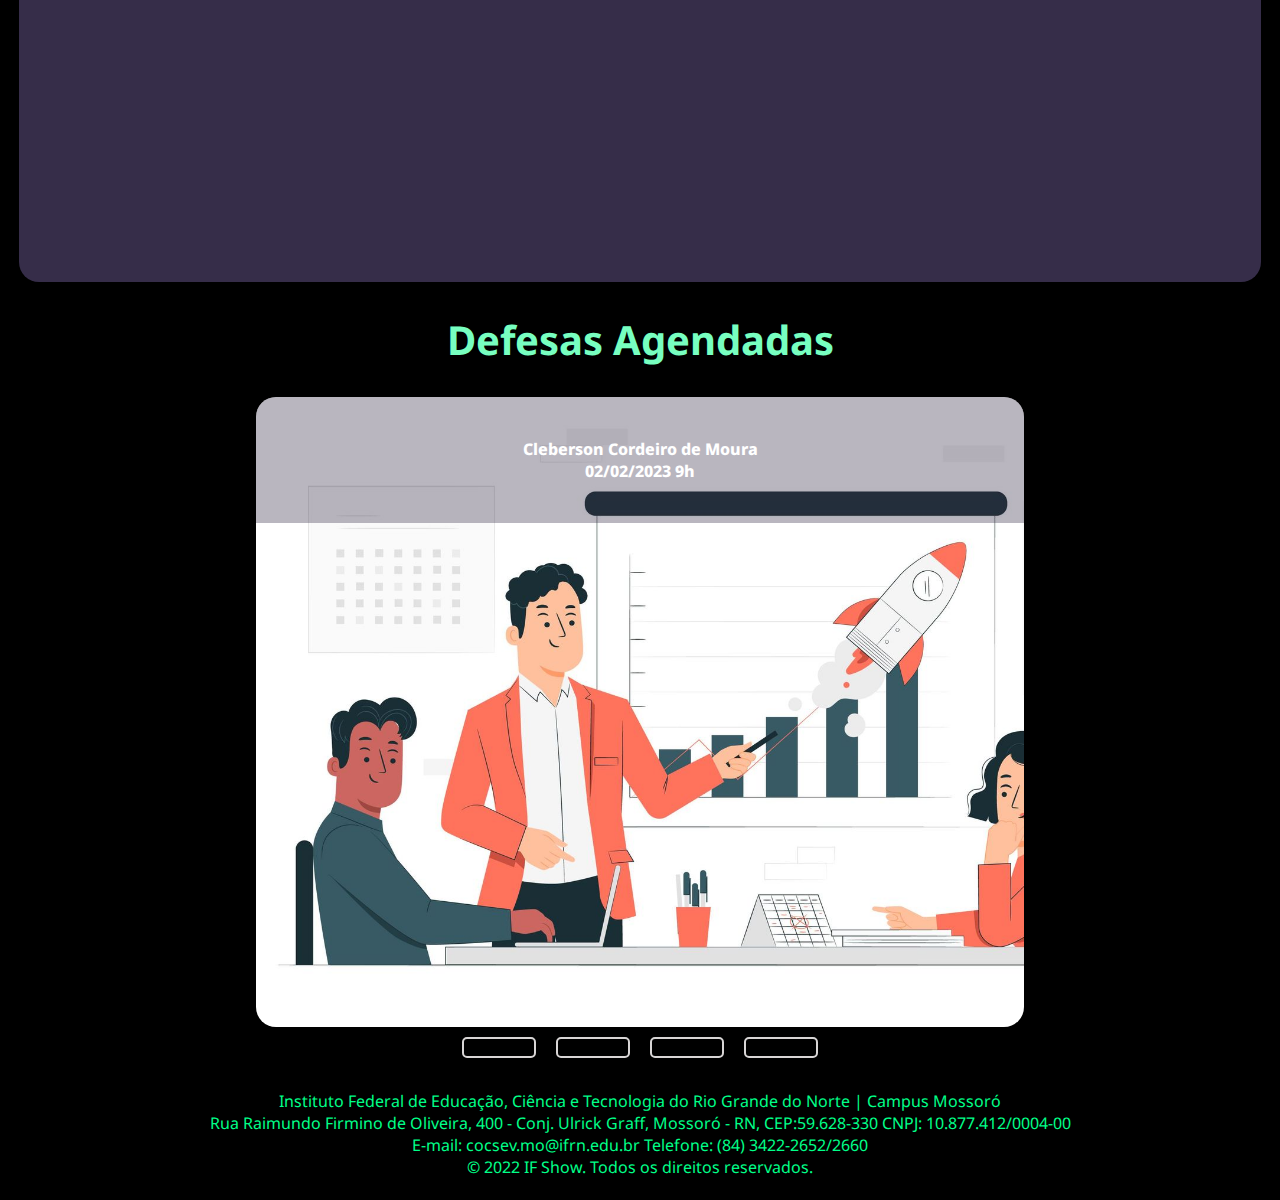
==== commit dd8584b3: "alterando cores e conteúdo do index" ====
--- a/index.html
+++ b/index.html
@@ -87,7 +87,7 @@
     <div class="right_part">
        
         <div class="card_opcoes">
-            <h3>Agende agora mesmo suas apresentações no IFRN Campus Mossoró</h3>
+            <h3>Agende suas apresentações no IFRN Campus Mossoró</h3>
         
         <div class="textfield"> 
             <h3>Formulário para agendamento das Dissertações</h3>
@@ -119,7 +119,7 @@
             <div class="right_part">
                
                 <div class="card_opcoes">
-                    <h3>?</h3>
+                    
                 
                 <div class="textfield"> 
                     
--- a/estilos/index.css
+++ b/estilos/index.css
@@ -3,16 +3,17 @@
 *{
     margin: 0px;
     padding: 0px;
+    
 }
 
 
 
 body{
     box-sizing: border-box;
-    background-color: #362d49;
+    background-color: black;
     color: #00ff88;
     font-family: "Noto Sans", sans-serif;
-    transition: 0.3s;
+   transition: all 0.4s ease-in-out;
 }
 
 /*
@@ -32,6 +33,7 @@
 }
 h3{
     text-align: center;
+    
 
 }
 /*Modo claro e modo escuro*/
@@ -72,6 +74,9 @@
 }
 .light header a{
     color: white;
+}
+.light .right_part a:hover{
+    color: #0f73e6;
 }
 .light::-webkit-scrollbar-track {
     background: #EEF7FF;      
@@ -91,7 +96,7 @@
     align-items: center;
     justify-content: center;
     flex-direction: row-reverse;
-    background: #201b2c;
+    background-color: #362d49;
     height: 90vh;
     width: 97vw;
      margin: auto;
--- a/estilos/header_e_footer.css
+++ b/estilos/header_e_footer.css
@@ -324,9 +324,7 @@
     
 }
 
-.light::-webkit-scrollbar{
-    width: 10px;
-}
+
 .light::-webkit-scrollbar-thumb{
     background-color: #00a2ff;
 }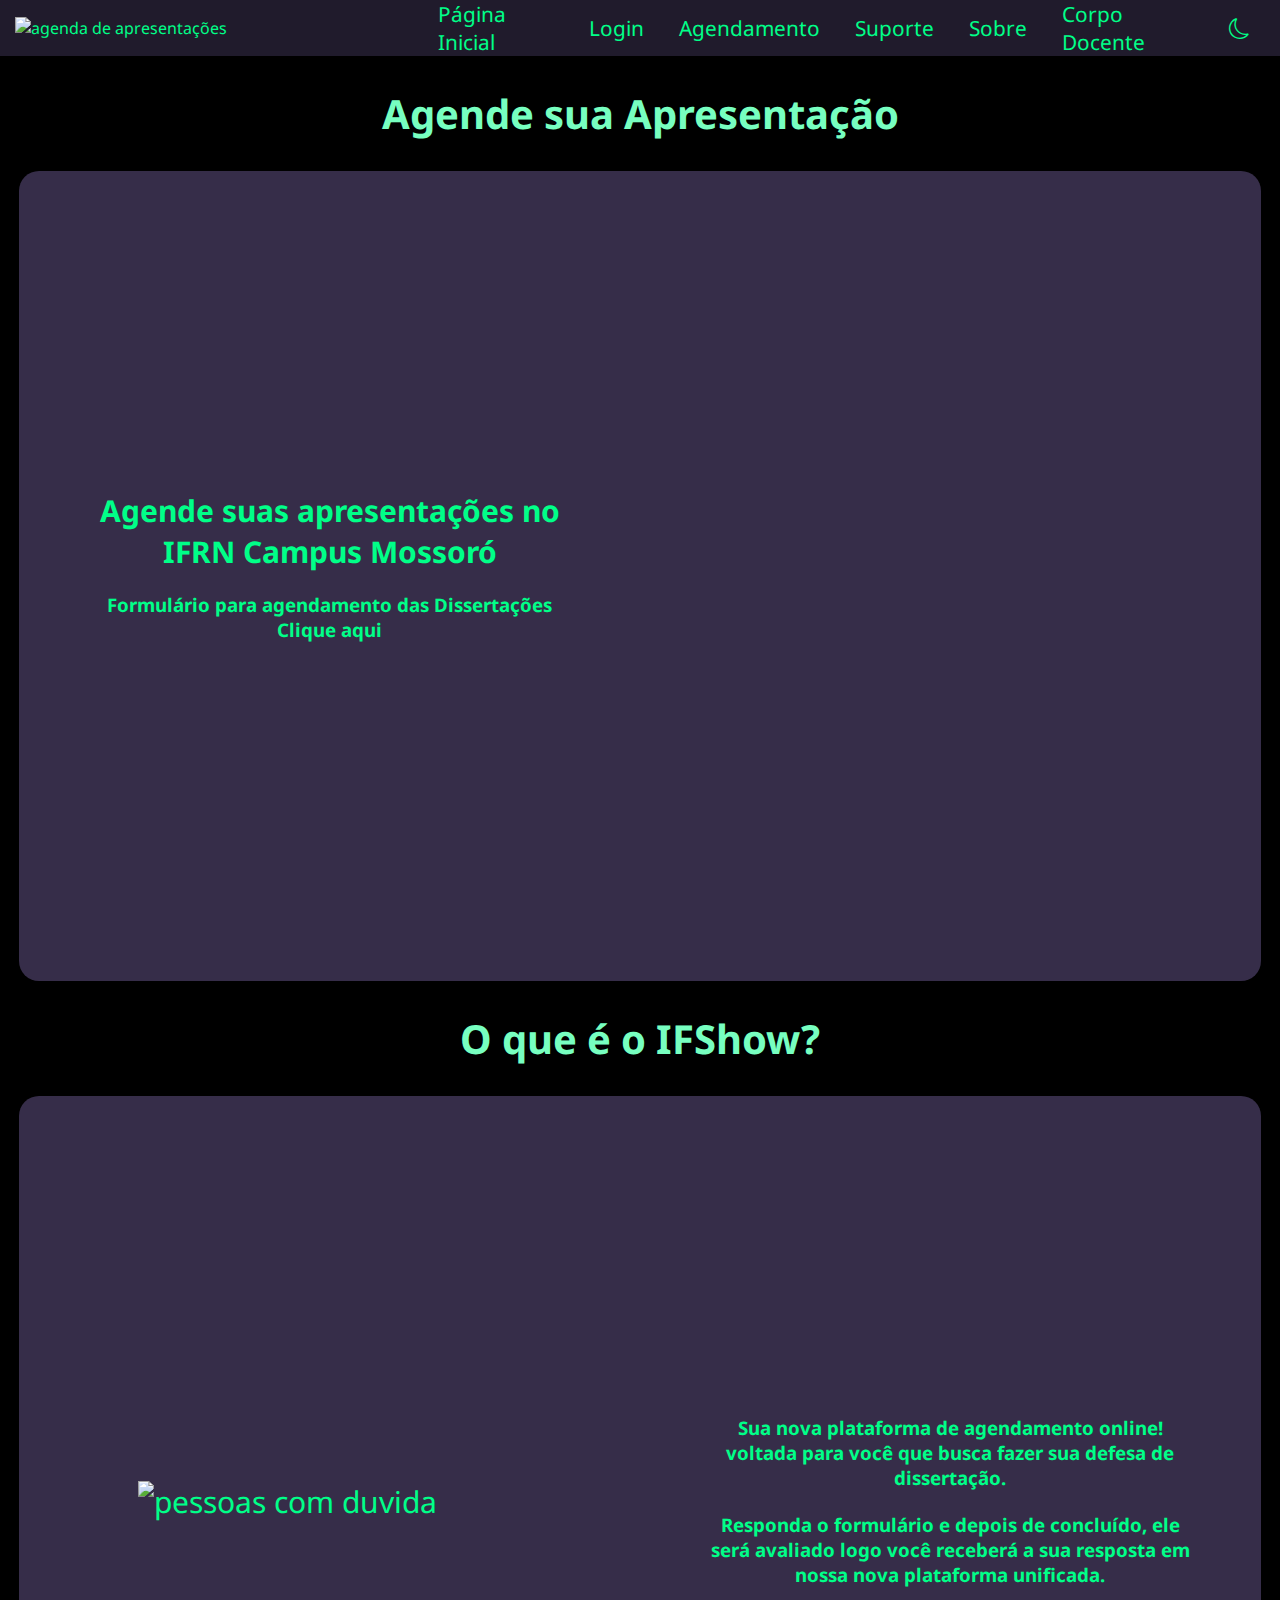
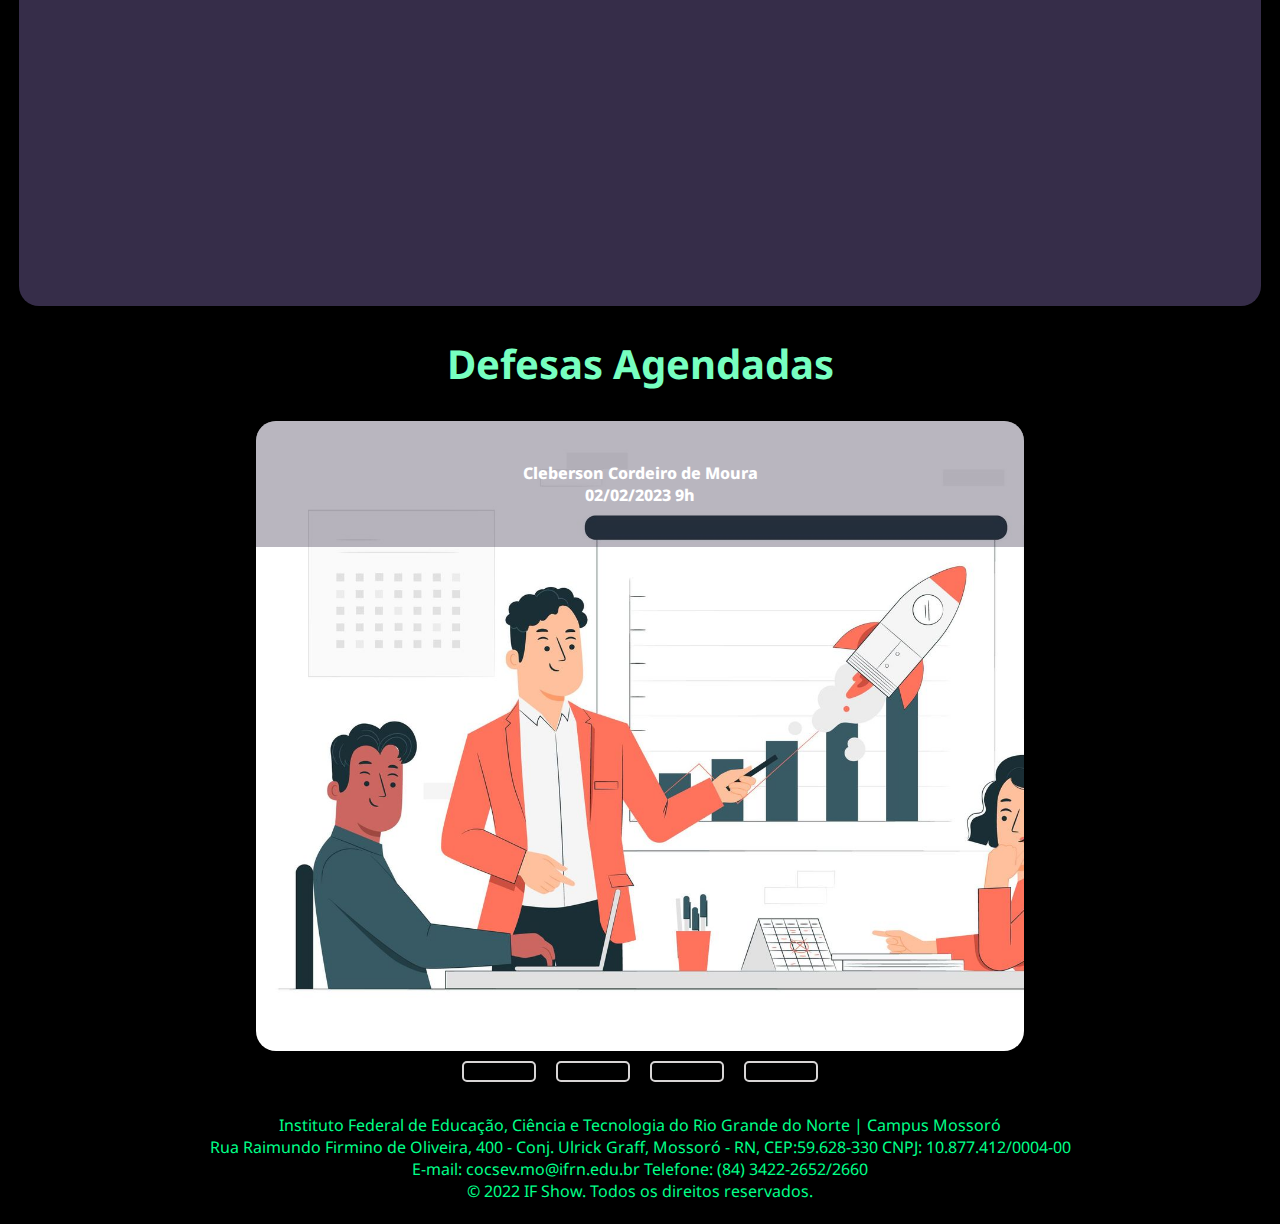
==== commit 6f6e0f83: "adicionando rota do corpo docente e correções no header" ====
--- a/index.html
+++ b/index.html
@@ -55,6 +55,9 @@
                     <a href="sobre.html" class="efeito efeito_de_carregamento" rel="next">Sobre</a> 
                 </li>
 
+                <li>
+                    <a href="corpodocente.html" class="efeito efeito_de_carregamento" rel="next">Corpo Docente</a> 
+                </li>
 
                 
 
